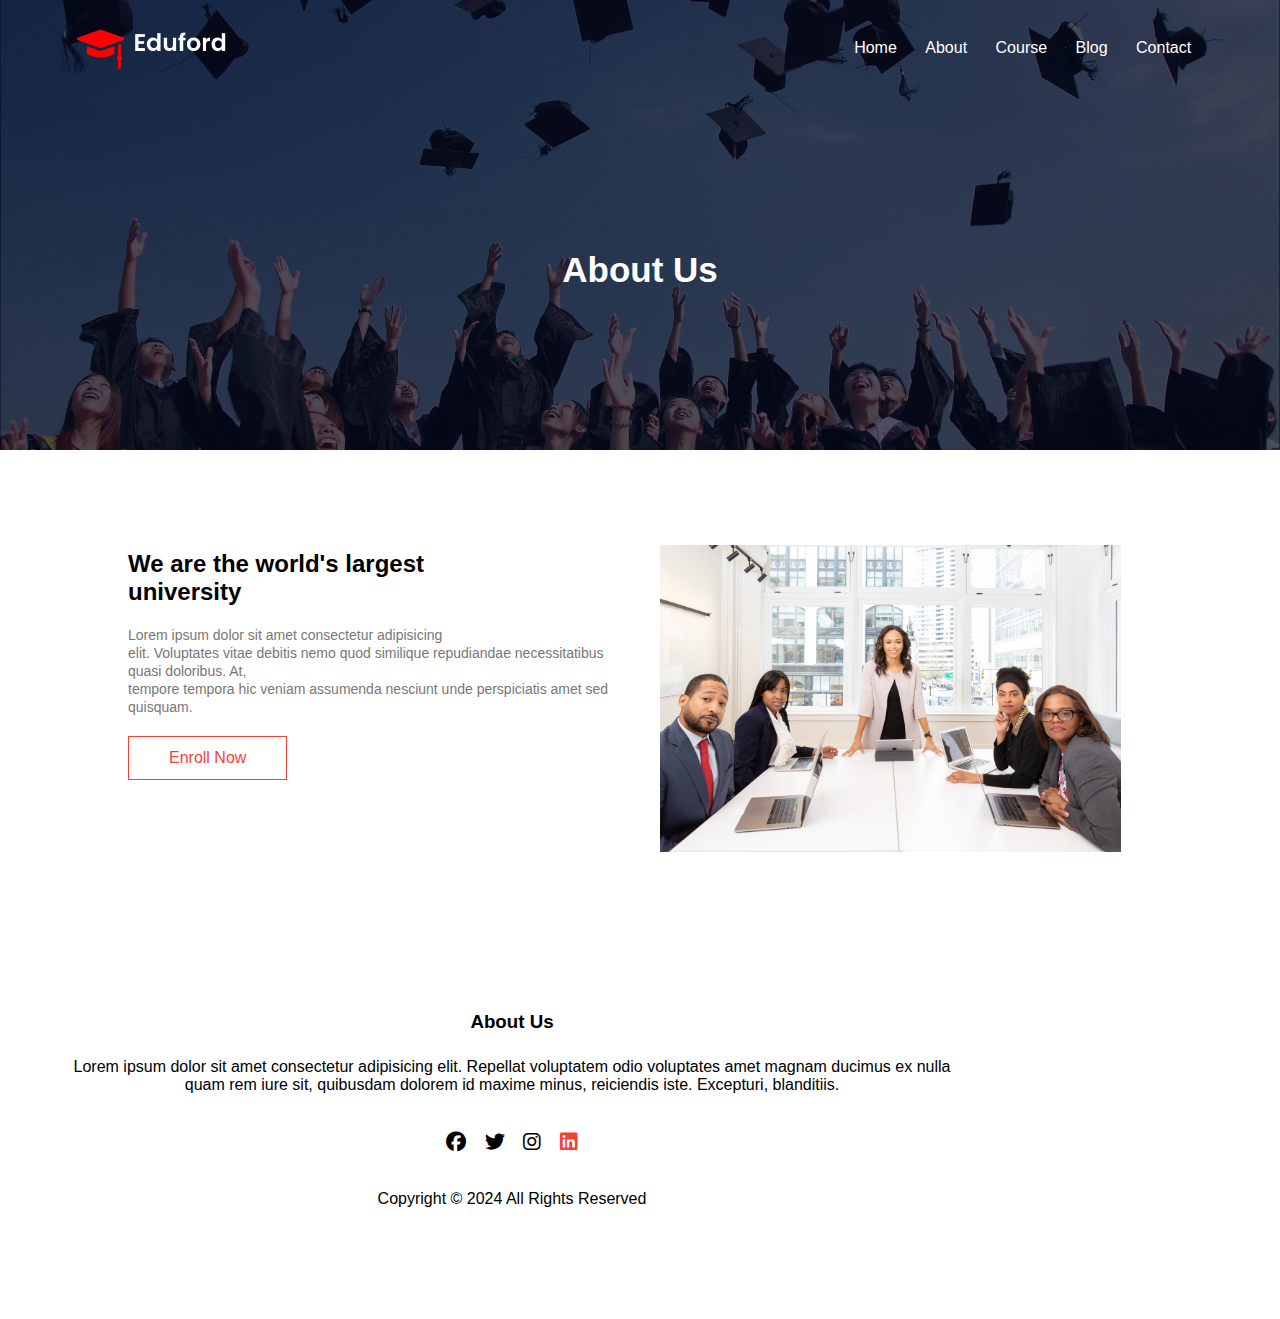
==== About.html @ a4d2bb64 "first commit" ====
<!DOCTYPE html>
<html lang="en">
<head>
    <meta charset="UTF-8">
    <meta name="viewport" content="width=device-width, initial-scale=1.0">
    <link rel="stylesheet" href="https://cdnjs.cloudflare.com/ajax/libs/font-awesome/6.5.2/css/all.min.css">
    <link rel="stylesheet" href="CSS/style.css">
    <title>College Website</title>
</head>
<body>
    <section class="content">
        <nav class="navbar">
            <a href="index.html"><img src="/image/logo.png"></a>
            <div class="nav-links">
                <ul>
                    <li><a href="index.html">Home</a></li>
                    <li><a href="About.html">About</a></li>
                    <li><a href="Course.html">Course</a></li>
                    <li><a href="Blog.html">Blog</a></li>
                    <li><a href="contact.html">Contact</a></li>
                </ul>
            </div>
        </nav>

        <div class="text-area">
            <h1>About Us</h1>
        </div>
    </section>


    <!----- About ------->
    <div class="about">
        <div class="row">
            <div class="col-2">
                <h2>We are the world's largest<br>university</h2>
                <p>Lorem ipsum dolor sit amet consectetur adipisicing <br>elit. Voluptates vitae debitis nemo quod similique repudiandae necessitatibus quasi doloribus. At, <br>tempore tempora hic veniam assumenda nesciunt unde perspiciatis amet sed quisquam.</p>
                <a href="mail//to:frannysmagwafe@gmail.com" class="cbn">Enroll Now</a>
            </div>
            <div class="col-2">
                <img src="/image/about.jpg" alt="">
            </div>
        </div>
    </div>

    <!------ footer ------->
    <div class="footer">
        <h3>About Us</h3>
        <p>Lorem ipsum dolor sit amet consectetur adipisicing elit. Repellat voluptatem odio voluptates amet magnam ducimus ex nulla <br>quam rem iure sit, quibusdam dolorem id maxime minus, reiciendis iste. Excepturi, blanditiis.</p>
    <div class="icon">
        <i class="fab fa-facebook"></i>
        <i class="fab fa-twitter"></i>
        <i class="fab fa-instagram"></i>
        <i class="fab fa-linkedin"></i>
        <p>Copyright &copy; 2024 All Rights Reserved</p>
    </div>
</div>
</body>
</html>
---- CSS/style.css ----
*{
    margin: 0px;
    padding: 0px;
    font-family: sans-serif;
}

html{
    scroll-behavior: smooth;
}
.header{
    min-height: 100vh;
    width: 100%;
    background-image: linear-gradient(rgba(4,9,30,0.7),rgba(4,9,30,0.7)), url('/image/banner.png');
    background-position: center;
    background-size: cover;
    position: relative;
}
.navbar{
    display: flex;
    padding: 2% 6%;
    justify-content: space-between;
    align-items: center;
}
.navbar img{
    width: 150px;
}
.nav-links{
    flex: 1;
    text-align: right;
}
.nav-links ul li{
    list-style: none;
    display: inline-block;
    padding: 8px 12px;
    position: relative;
}
.nav-links ul li a{
    color: #fff;
    text-decoration: none;
    font-size: 16px;
}
.nav-links ul li::after{
    content: '';
    width: 0%;
    height: 2px;
    background: #f44336;
    display: block;
    margin: auto;
    transition: 0.5s;
}
.nav-links ul li:hover::after{
    width: 100%;
    margin-top: 5px;
}

.text-box{
    position: absolute;
    color: #fff;
    width: 90%;
    top: 50%;
    left: 50%;
    text-align: center;
    transform: translate(-50%,-50%);
}
.text-box h1{
    font-size: 62px;
    text-transform: capitalize;
}
.text-box p{
    margin: 20px 0px 40px;
    font-size: 14px;
}

.btn{
    color: #fff;
    text-decoration: none;
    text-transform: capitalize;
    display: inline-block;
    border: 1px solid #fff;
    background: transparent;
    padding: 12px 40px;
    transition: 0.5s;
}
.btn:hover{
    background: #f44336;
    border: 1px solid #f44336;
    border-radius: 10px;
}

.navbar .fas{
    display: none;
}


@media (max-width:700px) {
    .text-box h1{
        font-size: 25px;
    }

    .nav-links ul li{
        display: block;
    }

    .nav-links{
        position: absolute;
        height: 100vh;
        width: 200px;
        top: 0;
        right: -200px;
        background: #f44336;
        text-align: left;
        z-index: 2;
        transition: 1s ease;
    }
    .nav-links ul{
        padding: 30px;
    }

    .navbar .fas{
        display: block;
        color: #fff;
        font-size: 30px;
        margin: 10px;
        cursor: pointer;
    }
    .navbar .fas:hover{
        opacity: 0.5;
    }

    .row{
        flex-direction: column;
    }

  
    .testimonials-col img{
        margin-left: 0px;
        margin-right: 15px;
     }

     .cta h1{
        font-size: 22px;
     }

    .col-2{
        padding: 5%;
        text-align: center;
    }

    table, td{
        text-align: center;
        width: 100%;
        padding-top: 10px;
        padding-left: 0px;
        padding-right: 40px;
        padding: 10px;
    }

    input[type="text"],input[type="email"],textarea{
        border: none;
        background: #e6dcdc;
        padding: 50px;
        width: 70%;
        font-size: 14px;
    }
    
}

/*-------- course -------*/
.course{
    width: 80%;
    margin: auto;
    padding: 50px;
    text-align: center;
}
.course h1{
    text-transform: capitalize;
    font-size: 33px;
    padding: 10px 0px;
}
.course p{
    color: #777;
}
.row{
    margin-top: 5%;
    display: flex;
    justify-content: space-between;
}
.course-col{
    flex-basis: 31%;
    background: #fff3f3;
    padding: 20px 12px;
    border-radius: 10px;
    margin-bottom: 10px;
    box-sizing: border-box;
    cursor: pointer;
    transition: 0.5s;
}
.course-col h2{
    margin: 15px 0px;
    text-align: center;
    font-weight: 600;
}
.course-col:hover{
    box-shadow: 0px 0px 20px 0px rgba(0, 0, 0, 0.2);
    transform: translateY(-5%);
}


/*------ campus ------*/
.campus{
    width: 100%;
    margin: auto;
    text-align: center;
}
.campus p{
    margin: 10px 0px;
}
.campus-col{
    flex-basis: 32%;
    border-radius: 10px;
    margin-bottom: 32px;
    overflow: hidden;
    position: relative;
}
.campus-col img{
    width: 100%;
}
.layer{
    background: transparent;
    position: absolute;
    width: 100%;
    height: 100%;
    top: 0;
    left: 0;
    cursor: pointer;
}
.layer:hover{
    background: rgba(226, 0, 0, 0.7);
}
.layer h3{
    width: 100%;
    color: #fff;
    font-weight: 600;
    font-size: 26px;
    bottom: 0;
    left: 50%;
    position: absolute;
    transform: translateX(-50%);
    opacity: 0;
    transition: 0.5s;
}
.layer:hover h3{
    bottom: 50%;
    opacity: 1;
}


/*----- facilities -----*/
.facilities{
    width: 80%;
    margin: auto;
    text-align: center;
    margin-top: 50px;
}
.facilities p{
    margin: 10px 0px;
}
.facilities-col{
    flex-basis: 31%;
    margin-top: 5%;
    text-align: left;
}
.facilities-col img{
    width: 100%;
    border-radius: 10px;
}
.facilities-col h3{
    margin-top: 20px;
    font-weight: 600;
}
.facilities-col p{
    padding: 0;
}


/*------ testimonials ------*/
.testimonials{
    width: 100%;
    margin: auto;
    text-align: center;
    margin-top: 50px;
}
.testimonials p{
    margin: 10px 0px;
}
.testimonials-col{
    flex-basis: 44%;
    background: #fff3f3;
    text-align: left;
    margin-bottom: 5%;
    border-radius: 10px;
}
.testimonials-col img{
    height: 40px;
    margin-left: 5px;
    margin-right: 30px;
    border-radius: 50%;
}
.testimonials-col h3{
    margin: 10px 0px;
    font-weight: bold;
    font-size: 22px;
}
i.fas{
    color: #f44336;
}

/*------ CTA -------*/
.cta{
    margin: 100px auto;
    width: 80%;
    background-image: linear-gradient(rgba(0,0,0,0.7),rgba(0,0,0,0.7)), url(/image/banner2.jpg);
    background-size: cover;
    background-position: center;
    border-radius: 10px;
    text-align: center;
    padding: 100px 0px;
    text-transform: capitalize;
}
.cta h1{
    color: #fff;
    margin-bottom: 40px;
    padding: 0;
}

/*----- footer ------*/
.footer{
    width: 80%;
    padding: 30px 0px;
    text-align: center;
}
.footer h3{
    margin-bottom: 25px;
    margin-top: 20px;
    font-weight: 600;
}

.icon{
    text-align: center;
    margin-top: 3%;
    margin-bottom: 5%;
    transition: 0.5s;
    cursor: pointer;
}
.icon .fab{
    padding: 7px;
    font-size: 20px;
    transition: 0.5s;
}
.icon:hover .fa-facebook,.icon:hover .fa-twitter{
    color: rgb(141, 213, 237);
}
.icon:hover .fa-instagram,.fa-linkedin{
    color: #f44336;
}
.icon .fab:hover{
    transform: translateY(-5px);
}
.icon p{
    padding: 3% 3px;
}


/*------- content -------*/
.content{
    height: 50vh;
    width: 100%;
    background-image: linear-gradient(rgba(4,9,30,0.7),rgba(4,9,30,0.7)), url(/image/background.jpg);
    background-position: center;
    background-size: cover;
    background-repeat: no-repeat;
}
.text-area{
    position: absolute;
    text-align: center;
    position: absolute;
    top: 30%;
    left: 50%;
    transform: translate(-50%,-50%);
}
.text-area h1{
    color: #fff;
    font-size: 35px;
}

/*--------- About page --------*/
.about{
    width: 80%;
    margin: auto;
    margin-top: 100px;
}
.col-2{
    flex-basis: 50%;
    min-width: 300px;
}
.col-2 p{
    margin: 20px 0px 20px;
    font-size: 14px;
    line-height: 18px;
    color: #777;
}
.col-2 img{
    max-width: 90%;
    padding: 50px 0;
    margin: 0px 20px;
    border-radius: 10px;
    position: relative;
    top: -55px;
}
.cbn{
    text-decoration: none;
    color: #f44336;
    display: inline-block;
    border: 1px solid #f44336;
    padding: 12px 40px;
    background: transparent;
    font-weight: 500;
    transition: 0.5s;
}
.cbn:hover{
    background: rgba(226, 0, 0, 0.7);
    color: #fff;
    border-radius: 10px;
}

.col_1 h3{
    text-align: center;
    background: #f44336;
    color: #fff;
    padding: 2px;
    margin-left:9%;
}
table, td{
    width: 100%;
    padding-top: 10px;
    padding-left: 40px;
}


/*-------- form --------*/
form{
    width: 80%;
    margin: auto;
    margin-top: 50px;
    margin-bottom: 5%;
    padding: 20px;
    border: 1px solid mistyrose;
}
form h3{
    padding-bottom: 20px;
}
input[type="text"],input[type="email"],textarea{
    border: none;
    background: rgb(235, 237, 236);
    padding: 10px;
    width: 70%;
    font-size: 14px;
}

form input{
    width: 100%;
    border-radius: 3px;
    padding: 0px 25px;
    outline: none;
}
form textarea{
    outline: none;
}

/*------ contact section ------*/
.col-2 .fa-home,.fa-phone,.fa-envelope{
    position: relative;
    text-transform: lowercase;
    top: 15%;
    line-height: 20px;
    padding: 5px 0px;
}
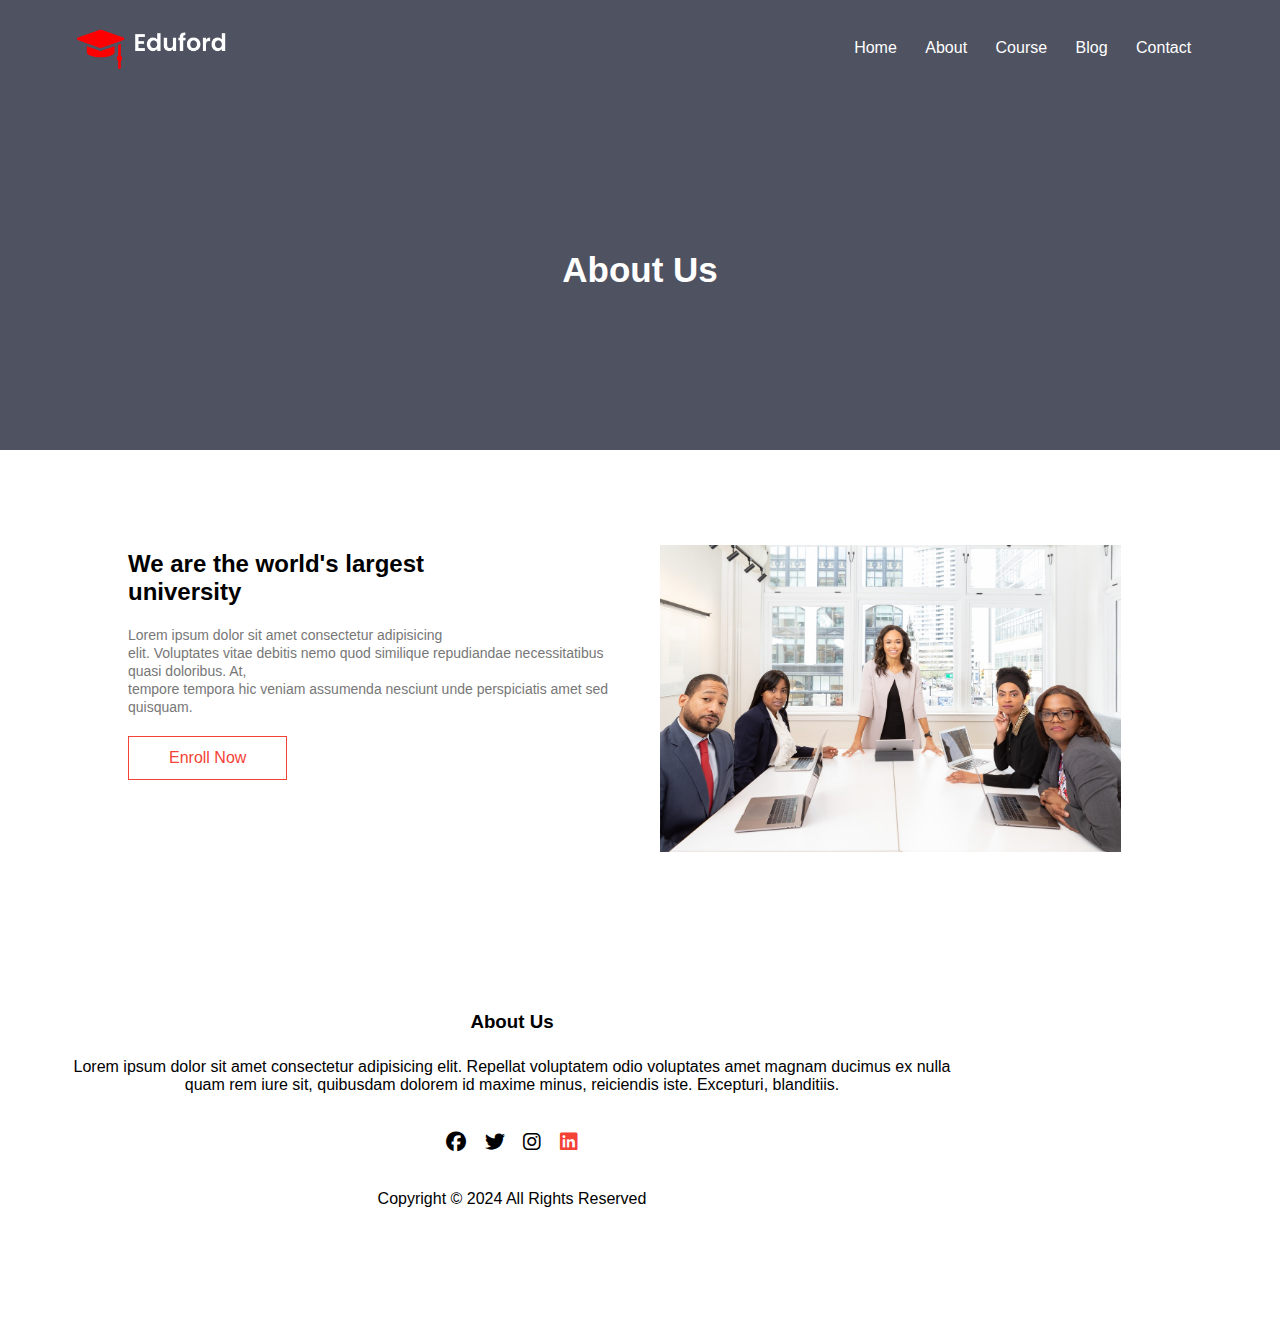
==== commit 8a132979: "Update About.html" ====
--- a/About.html
+++ b/About.html
@@ -10,7 +10,7 @@
 <body>
     <section class="content">
         <nav class="navbar">
-            <a href="index.html"><img src="/image/logo.png"></a>
+            <a href="index.html"><img src="image/logo.png"></a>
             <div class="nav-links">
                 <ul>
                     <li><a href="index.html">Home</a></li>
@@ -37,7 +37,7 @@
                 <a href="mail//to:frannysmagwafe@gmail.com" class="cbn">Enroll Now</a>
             </div>
             <div class="col-2">
-                <img src="/image/about.jpg" alt="">
+                <img src="image/about.jpg" alt="">
             </div>
         </div>
     </div>
@@ -55,4 +55,4 @@
     </div>
 </div>
 </body>
-</html>+</html>
--- a/CSS/style.css
+++ b/CSS/style.css
@@ -10,7 +10,7 @@
 .header{
     min-height: 100vh;
     width: 100%;
-    background-image: linear-gradient(rgba(4,9,30,0.7),rgba(4,9,30,0.7)), url('/image/banner.png');
+    background-image: linear-gradient(rgba(4,9,30,0.7),rgba(4,9,30,0.7)), url('../image/banner.png');
     background-position: center;
     background-size: cover;
     position: relative;
@@ -319,7 +319,7 @@
 .cta{
     margin: 100px auto;
     width: 80%;
-    background-image: linear-gradient(rgba(0,0,0,0.7),rgba(0,0,0,0.7)), url(/image/banner2.jpg);
+    background-image: linear-gradient(rgba(0,0,0,0.7),rgba(0,0,0,0.7)), url(/..image/banner2.jpg);
     background-size: cover;
     background-position: center;
     border-radius: 10px;
@@ -375,7 +375,7 @@
 .content{
     height: 50vh;
     width: 100%;
-    background-image: linear-gradient(rgba(4,9,30,0.7),rgba(4,9,30,0.7)), url(/image/background.jpg);
+    background-image: linear-gradient(rgba(4,9,30,0.7),rgba(4,9,30,0.7)), url(/..image/background.jpg);
     background-position: center;
     background-size: cover;
     background-repeat: no-repeat;
